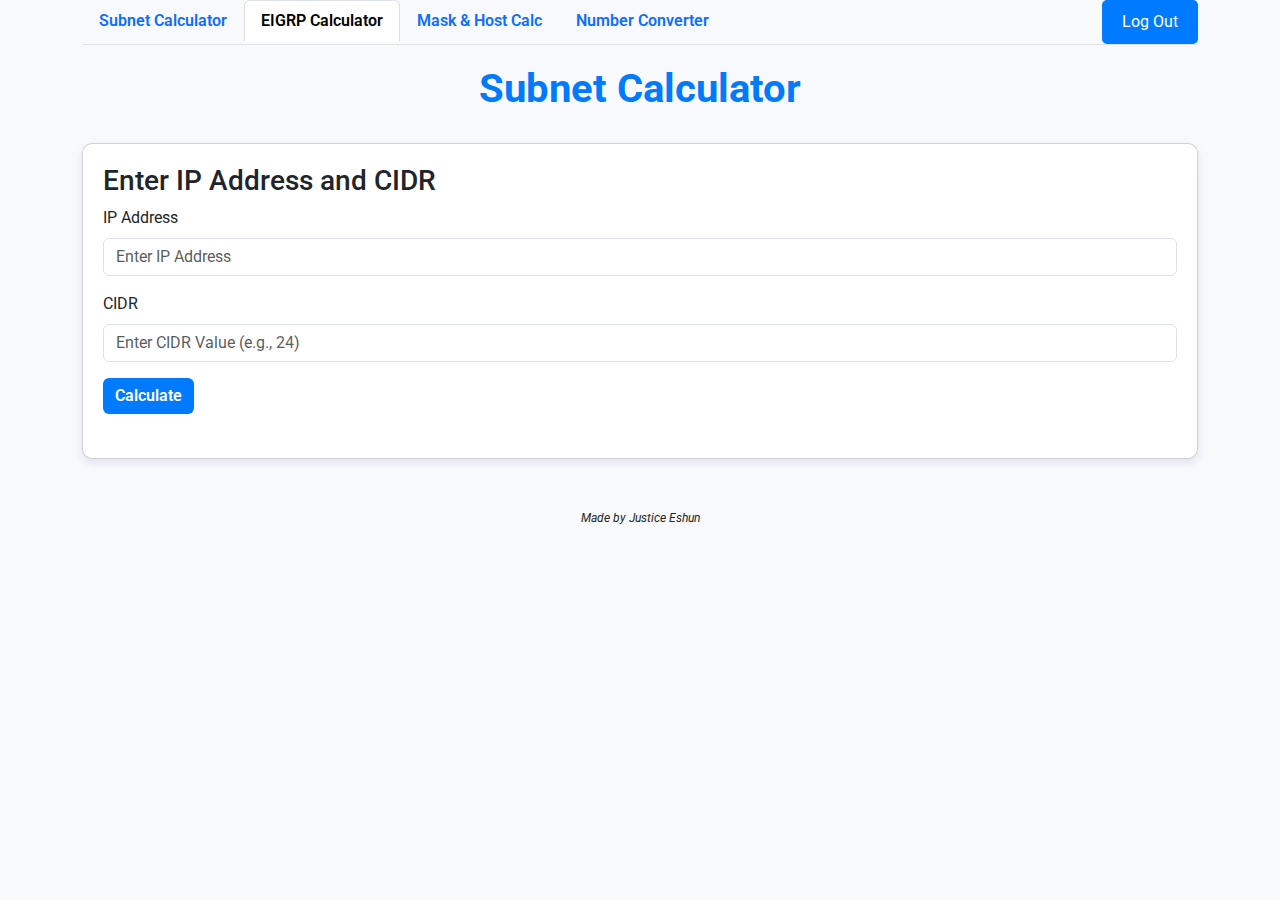
==== Eigrp.html @ fb7010f8 "Created the EIgrp class to calculate the best path for routers to send data to another device." ====
<!DOCTYPE html>
<html lang="en">

<head>
    <meta charset="UTF-8">
    <meta name="viewport" content="width=device-width, initial-scale=1.0">
    <title>Subnet Calculator</title>

    <!-- Google Fonts -->
    <link href="https://fonts.googleapis.com/css2?family=Roboto:wght@300;400;700&display=swap" rel="stylesheet">

    <!-- Bootstrap CSS -->
    <link href="https://cdn.jsdelivr.net/npm/bootstrap@5.3.0/dist/css/bootstrap.min.css" rel="stylesheet">

</head>

<body>
    <div class="container">
        <!-- Navbar with Tabs -->
        <!-- Navigation Menu -->
        <ul class="nav nav-tabs">
            <li class="nav-item">
                <a class="nav-link " href="./subnet.html">Subnet Calculator</a>
            </li>
            <li class="nav-item">
                <a class="nav-link active" href="./Eigrp.html">EIGRP Calculator</a>
            </li>
            <li class="nav-item">
                <a class="nav-link " href="./host_mask_calc.html">Mask & Host Calc</a>
            </li>
            <li class="nav-item">
                <a class="nav-link " href="./number_converter.html">Number Converter</a>
            </li>
            <li class="nav-item logout-link">
                <a class="btn logout-btn" href="index.html">Log Out</a>
            </li>     
        </ul>

        <!-- Main Form -->
        <h1>Subnet Calculator</h1>
        <div class="card">
            <h3>Enter IP Address and CIDR</h3>
            <form id="subnetForm">
                <div class="mb-3">
                    <label for="ipAddress" class="form-label">IP Address</label>
                    <input type="text" class="form-control" id="ipAddress" placeholder="Enter IP Address" required>
                </div>
                <div class="mb-3">
                    <label for="cidr" class="form-label">CIDR</label>
                    <input type="number" class="form-control" id="cidr" placeholder="Enter CIDR Value (e.g., 24)" required>
                </div>
                <button type="submit" class="btn btn-primary">Calculate</button>
            </form>
            <div id="result" class="mt-4"></div>
        </div>

        <footer>
            Made by Justice Eshun
        </footer>
    </div>

    <!-- Custom CSS -->
   
    <!-- Custom CSS -->
    <style>
        body {
            font-family: 'Roboto', sans-serif;
            background-color: #f8f9fa;
            color: #212529;
        }

        h1 {
            margin-top: 20px;
            text-align: center;
            font-weight: 700;
            color: #007bff;
        }

      
        .card {
            margin-top: 30px;
            padding: 20px;
            border-radius: 10px;
            box-shadow: 0 4px 8px rgba(29, 4, 193, 0.1);
        }

        .btn-primary {
            background-color: #007bff;
            border: none;
            font-weight: 600;
        }

        .logout-link {

            margin-left: auto; /* Pushes the item to the right */
        }

        .logout-btn {
             background-color: #007bff; /* Blue background */
             color: white; /* White text */
             border: none; /* Remove border */
             padding: 10px 20px; /* Add padding for a better look */
             border-radius: 5px; /* Rounded corners */
             cursor: pointer; /* Pointer cursor on hover */
        }   

        .logout-btn:hover {
             background-color: #0056b3; /* Darker blue on hover */
        }

        .btn-primary:hover {
            background-color: #0056b3;
        }

        .tabs {
            margin-top: 20px;
        }

        .nav-tabs .nav-link {
            font-weight: 600;
        }

        .tab-content {
            margin-top: 20px;
        }

        .error-message {
            color: red;
            font-weight: 600;
            text-align: center;
        }

        .table th {
            background-color: #007bff;
            color: white;
        }

        .table td,
        .table th {
            text-align: center;
        }

        .tabs {
            margin-top: 20px;
        }

        
        footer {
            text-align: center;
            font-size: 12px;
            font-style: italic;
            margin-top: 50px;
        }

        
        </style>


    <!-- JavaScript -->
    <script>
        // On subnet.html
    window.addEventListener("load", function () {
        const welcomeMessage = localStorage.getItem('welcomeMessage');
        if (welcomeMessage) {
            alert(welcomeMessage); // Show the welcome message
            localStorage.removeItem('welcomeMessage'); // Clear the message to avoid repeated alerts
        }
    });
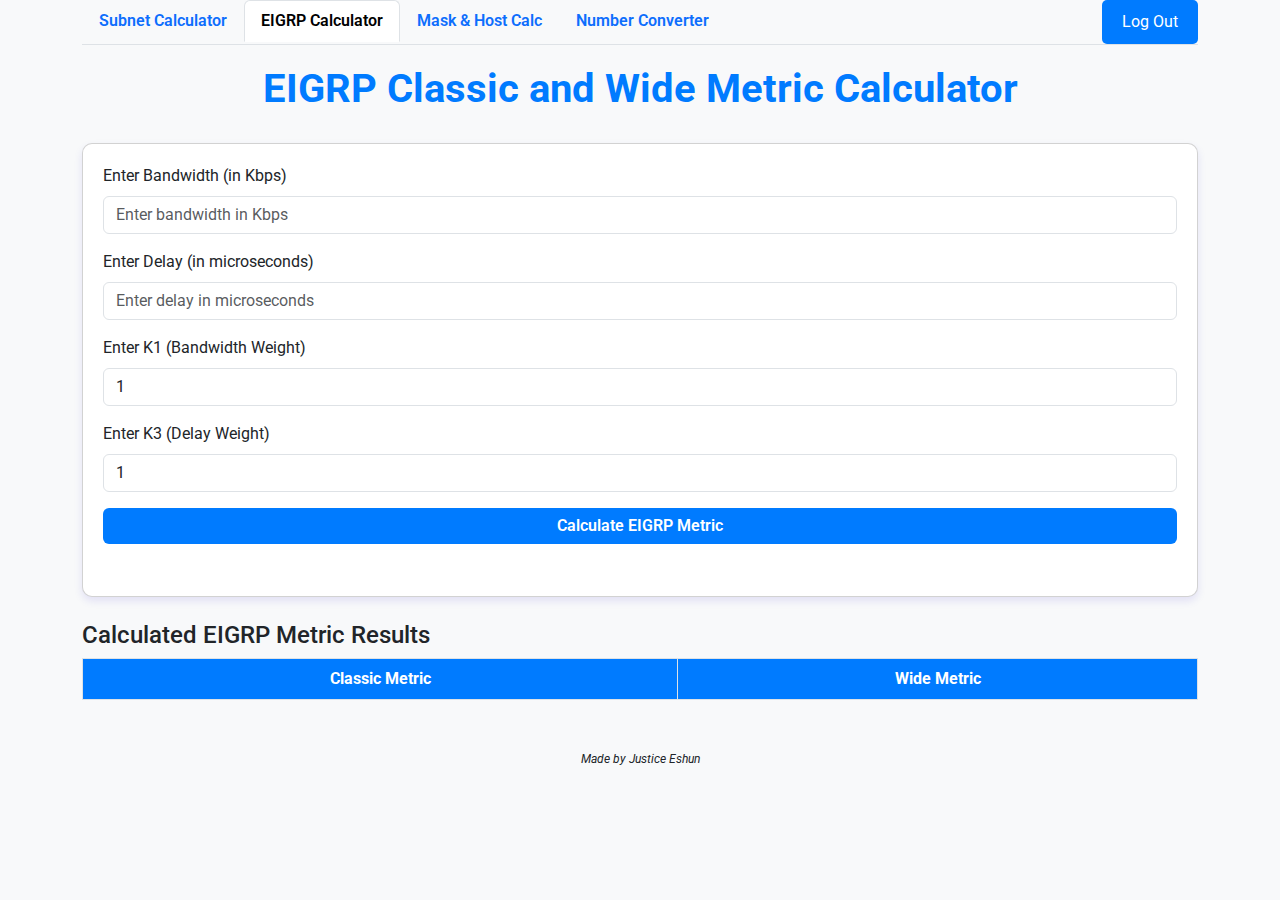
==== commit f0aed67d: "add EIGRP Classic and Wide Metric Calculator" ====
--- a/Eigrp.html
+++ b/Eigrp.html
@@ -37,22 +37,48 @@
         </ul>
 
         <!-- Main Form -->
-        <h1>Subnet Calculator</h1>
-        <div class="card">
-            <h3>Enter IP Address and CIDR</h3>
-            <form id="subnetForm">
-                <div class="mb-3">
-                    <label for="ipAddress" class="form-label">IP Address</label>
-                    <input type="text" class="form-control" id="ipAddress" placeholder="Enter IP Address" required>
+         <!-- Tab Content -->
+         <div class="tab-content">
+            <!-- EIGRP Tab -->
+            <div class="tab-pane fade show active" id="eigrp">
+                <h1>EIGRP Classic and Wide Metric Calculator</h1>
+                <div class="card">
+                    <form id="eigrp-form">
+                        <div class="mb-3">
+                            <label for="bandwidth" class="form-label">Enter Bandwidth (in Kbps)</label>
+                            <input type="number" class="form-control" id="bandwidth" placeholder="Enter bandwidth in Kbps" required>
+                        </div>
+                        <div class="mb-3">
+                            <label for="delay" class="form-label">Enter Delay (in microseconds)</label>
+                            <input type="number" class="form-control" id="delay" placeholder="Enter delay in microseconds" required>
+                        </div>
+                        <div class="mb-3">
+                            <label for="k1" class="form-label">Enter K1 (Bandwidth Weight)</label>
+                            <input type="number" class="form-control" id="k1" placeholder="Enter K1 value (usually 1)" value="1" required>
+                        </div>
+                        <div class="mb-3">
+                            <label for="k3" class="form-label">Enter K3 (Delay Weight)</label>
+                            <input type="number" class="form-control" id="k3" placeholder="Enter K3 value (usually 1)" value="1" required>
+                        </div>
+                        <button type="button" class="btn btn-primary w-100" onclick="calculateEigrpMetric()">Calculate EIGRP Metric</button>
+                    </form>
+                    <p id="error-msg" class="error-message mt-3"></p>
                 </div>
-                <div class="mb-3">
-                    <label for="cidr" class="form-label">CIDR</label>
-                    <input type="number" class="form-control" id="cidr" placeholder="Enter CIDR Value (e.g., 24)" required>
+
+                <!-- Output Table -->
+                <div id="output" class="mt-4">
+                    <h4>Calculated EIGRP Metric Results</h4>
+                    <table class="table table-bordered">
+                        <thead>
+                            <tr>
+                                <th>Classic Metric</th>
+                                <th>Wide Metric</th>
+                            </tr>
+                        </thead>
+                        <tbody id="output-table-body"></tbody>
+                    </table>
                 </div>
-                <button type="submit" class="btn btn-primary">Calculate</button>
-            </form>
-            <div id="result" class="mt-4"></div>
-        </div>
+            </div>
 
         <footer>
             Made by Justice Eshun
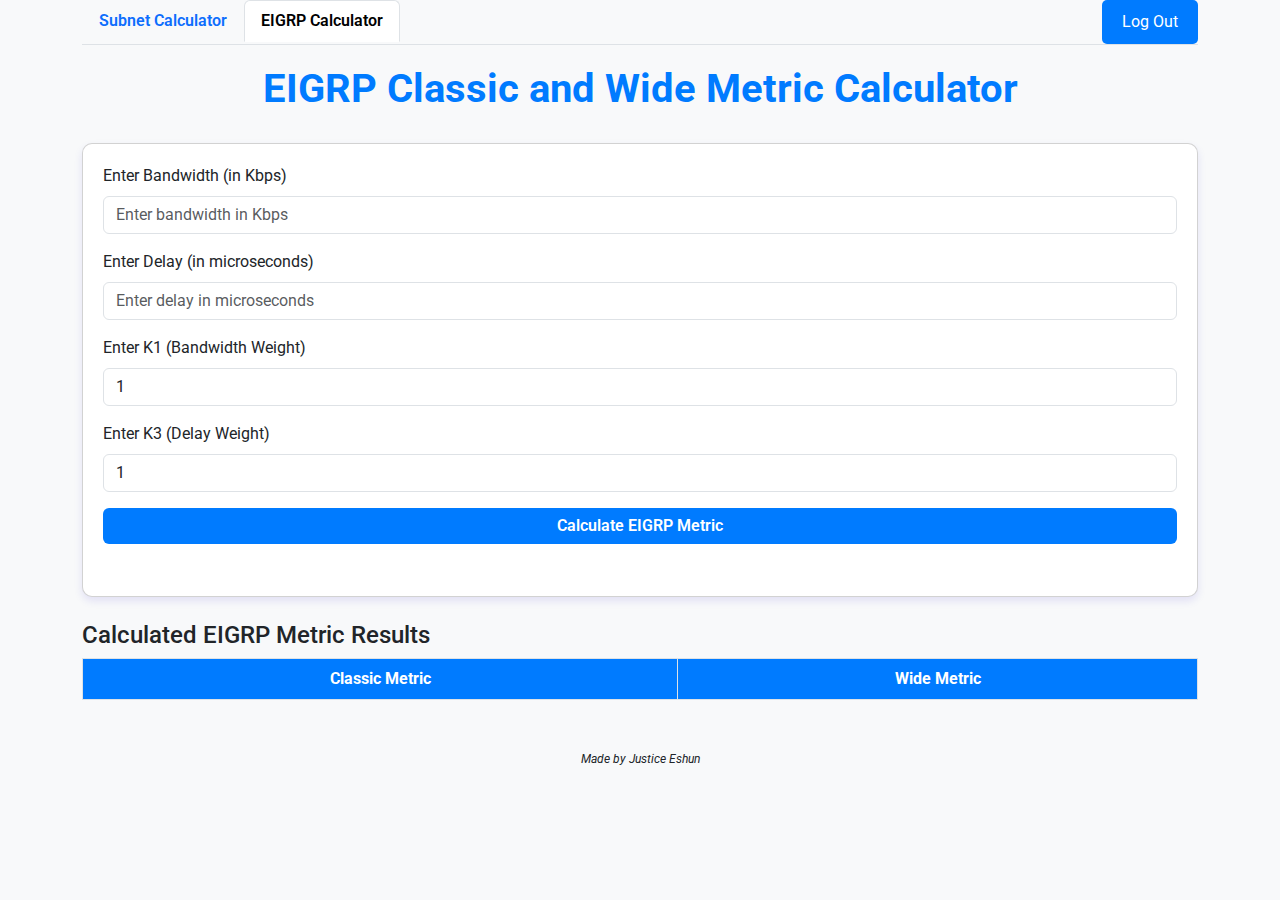
==== commit 538a7c80: "removed the niumner converter link for the future" ====
--- a/Eigrp.html
+++ b/Eigrp.html
@@ -4,7 +4,7 @@
 <head>
     <meta charset="UTF-8">
     <meta name="viewport" content="width=device-width, initial-scale=1.0">
-    <title>Subnet Calculator</title>
+    <title> Eigrp Calculator</title>
 
     <!-- Google Fonts -->
     <link href="https://fonts.googleapis.com/css2?family=Roboto:wght@300;400;700&display=swap" rel="stylesheet">
@@ -24,12 +24,6 @@
             </li>
             <li class="nav-item">
                 <a class="nav-link active" href="./Eigrp.html">EIGRP Calculator</a>
-            </li>
-            <li class="nav-item">
-                <a class="nav-link " href="./host_mask_calc.html">Mask & Host Calc</a>
-            </li>
-            <li class="nav-item">
-                <a class="nav-link " href="./number_converter.html">Number Converter</a>
             </li>
             <li class="nav-item logout-link">
                 <a class="btn logout-btn" href="index.html">Log Out</a>
@@ -85,7 +79,7 @@
         </footer>
     </div>
 
-    <!-- Custom CSS -->
+    
    
     <!-- Custom CSS -->
     <style>
@@ -193,6 +187,48 @@
         }
     });
 
-    
-
-
+        //Function to calculate EIGRP metrics
+        function calculateEigrpMetric() {
+            const bandwidth = parseFloat(document.getElementById("bandwidth").value);
+            const delay = parseFloat(document.getElementById("delay").value);
+            const k1 = parseFloat(document.getElementById("k1").value);
+            const k3 = parseFloat(document.getElementById("k3").value);
+            const errorMsg = document.getElementById("error-msg");
+            const outputTable = document.getElementById("output-table-body");
+
+            errorMsg.textContent = "";
+            outputTable.innerHTML = "";
+
+              // Validation check
+              if (isNaN(bandwidth) || isNaN(delay) || isNaN(k1) || isNaN(k3) || bandwidth <= 0 || delay <= 0 || k1 <= 0 || k3 <= 0) {
+                errorMsg.textContent = "Please enter valid values for all fields.";
+                return;
+            }
+
+            // Classic Metric Calculation
+            const classicMetric = (10 ** 7) / (bandwidth + (delay/10));
+
+            // wide Metric Calculation
+            const wideMetric = 256 * ((k1 * bandwidth) + (k3 * delay));
+
+             // Output results
+             const row = `
+                <tr>
+                    <td>${classicMetric.toFixed(2)}</td>
+                    <td>${wideMetric.toFixed(2)}</td>
+                </tr>
+            `;
+            outputTable.innerHTML = row;
+
+        }
+    </script> 
+
+    <!-- Bootstrap Bundle with Popper -->
+    <script src="https://cdn.jsdelivr.net/npm/@popperjs/core@2.11.6/dist/umd/popper.min.js"></script>
+    <script src="https://cdn.jsdelivr.net/npm/bootstrap@5.3.0/dist/js/bootstrap.min.js"></script>
+</body>
+</html>
+
+
+
+
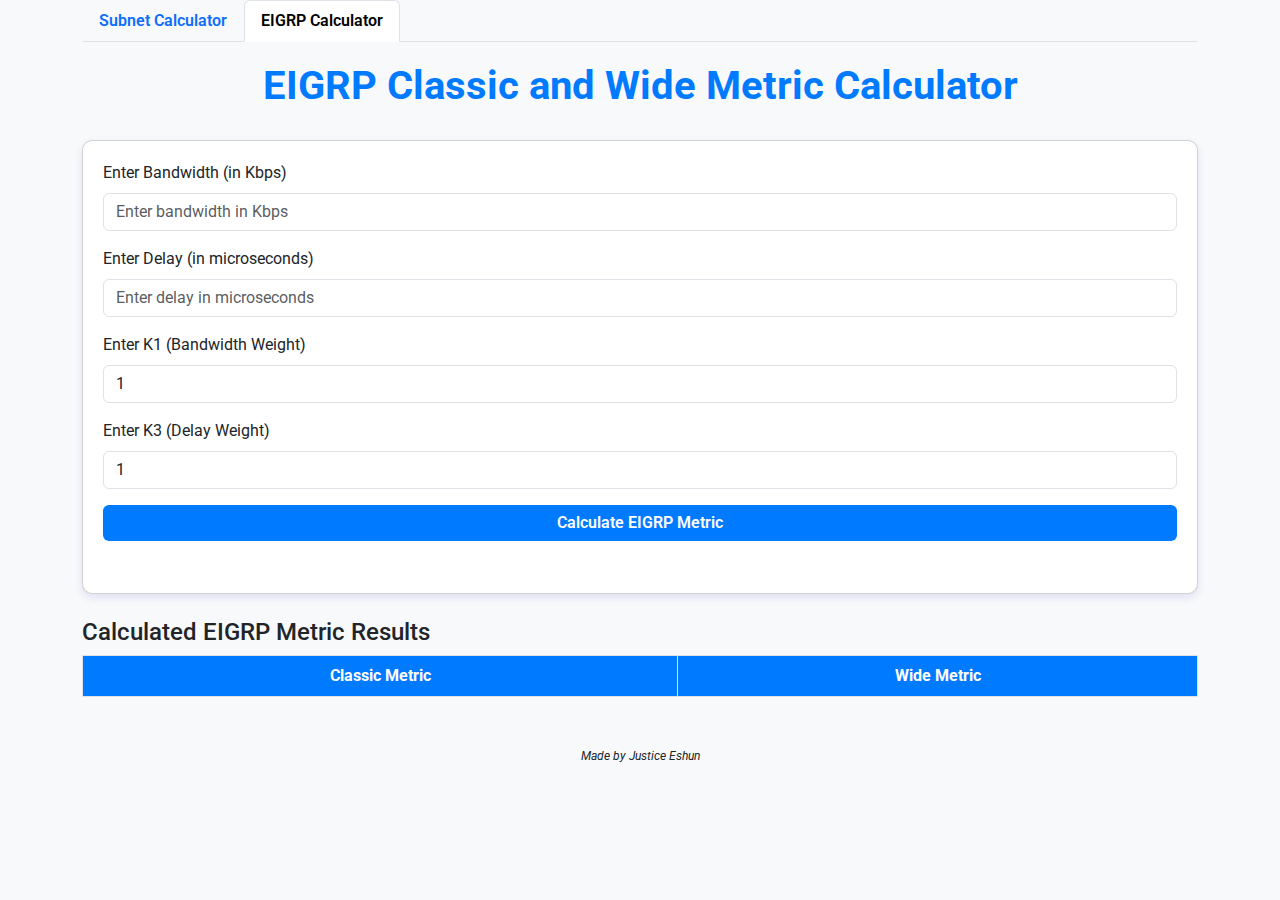
==== commit 91928b91: "changed the name from subnet html to index html" ====
--- a/Eigrp.html
+++ b/Eigrp.html
@@ -20,14 +20,12 @@
         <!-- Navigation Menu -->
         <ul class="nav nav-tabs">
             <li class="nav-item">
-                <a class="nav-link " href="./subnet.html">Subnet Calculator</a>
+                <a class="nav-link " href="./index.html">Subnet Calculator</a>
             </li>
             <li class="nav-item">
                 <a class="nav-link active" href="./Eigrp.html">EIGRP Calculator</a>
             </li>
-            <li class="nav-item logout-link">
-                <a class="btn logout-btn" href="index.html">Log Out</a>
-            </li>     
+               
         </ul>
 
         <!-- Main Form -->
